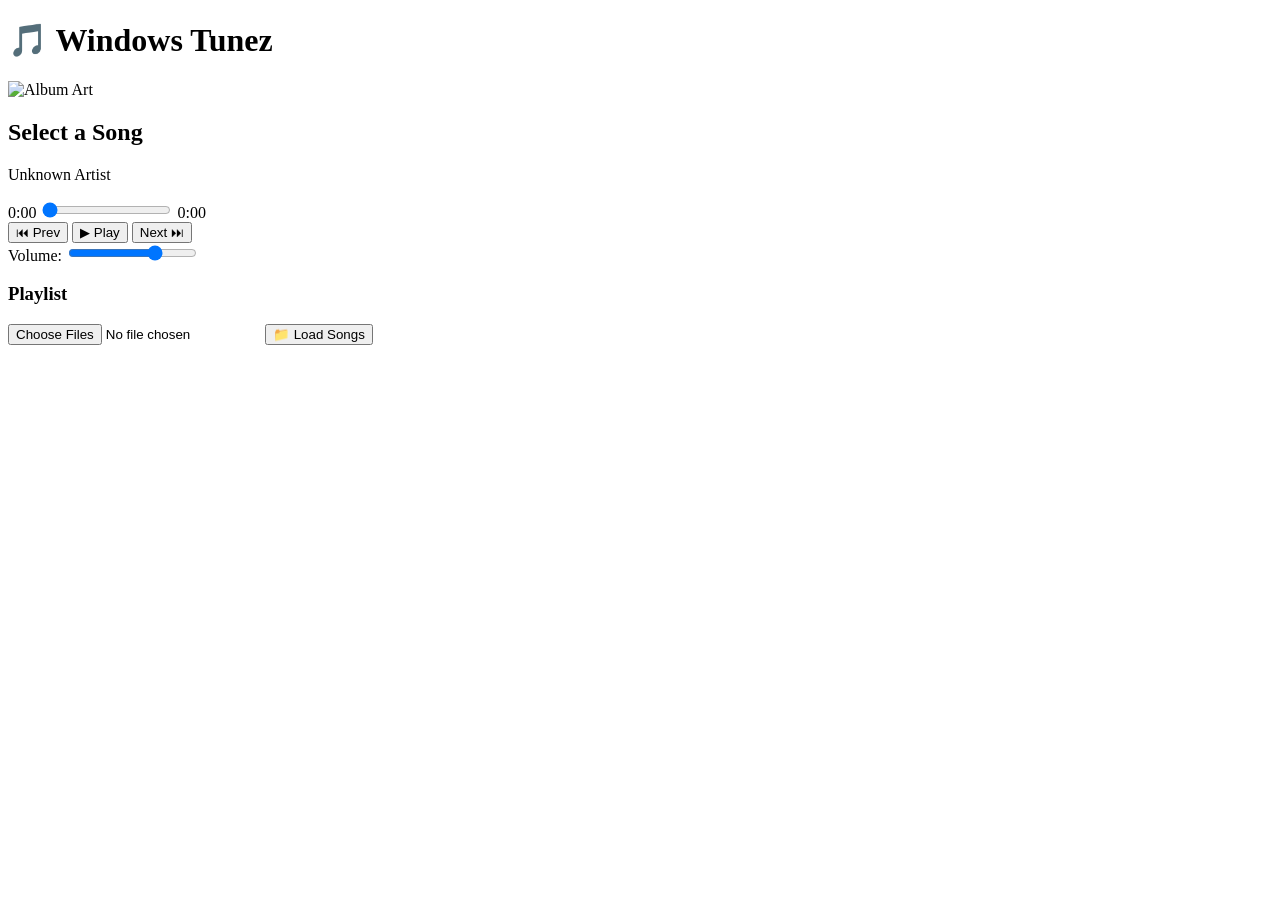
==== windowstunez/index.html @ 056cd2fb "Rename index.html to windowstunez/index.html" ====
<!DOCTYPE html>
<html lang="en">
<head>
    <meta charset="UTF-8">
    <meta name="viewport" content="width=device-width, initial-scale=1.0">
    <title>Windows Tunez</title>
    <link rel="stylesheet" href="style.css">
</head>
<body>
    <div class="container">
        <div class="player">
            <div class="header">
                <h1>🎵 Windows Tunez</h1>
            </div>
            
            <div class="album-art">
                <img id="albumArt" src="https://via.placeholder.com/300?text=No+Song" alt="Album Art">
            </div>
            
            <div class="song-info">
                <h2 id="songTitle">Select a Song</h2>
                <p id="artistName">Unknown Artist</p>
            </div>
            
            <div class="progress-container">
                <span id="currentTime">0:00</span>
                <input type="range" id="progressBar" min="0" max="100" value="0">
                <span id="duration">0:00</span>
            </div>
            
            <div class="controls">
                <button id="prevBtn" class="btn">⏮ Prev</button>
                <button id="playBtn" class="btn play-btn">▶ Play</button>
                <button id="nextBtn" class="btn">Next ⏭</button>
            </div>
            
            <div class="volume-container">
                <label for="volumeControl">Volume:</label>
                <input type="range" id="volumeControl" min="0" max="100" value="70">
            </div>
            
            <div class="playlist-section">
                <h3>Playlist</h3>
                <ul id="playlist" class="playlist">
                    <!-- Playlist items will be added here -->
                </ul>
            </div>
            
            <div class="upload-section">
                <input type="file" id="fileInput" accept="audio/*" multiple>
                <button id="uploadBtn" class="btn">📁 Load Songs</button>
            </div>
        </div>
    </div>
    
    <audio id="audioPlayer"></audio>
    <script src="script.js"></script>
</body>
</html>
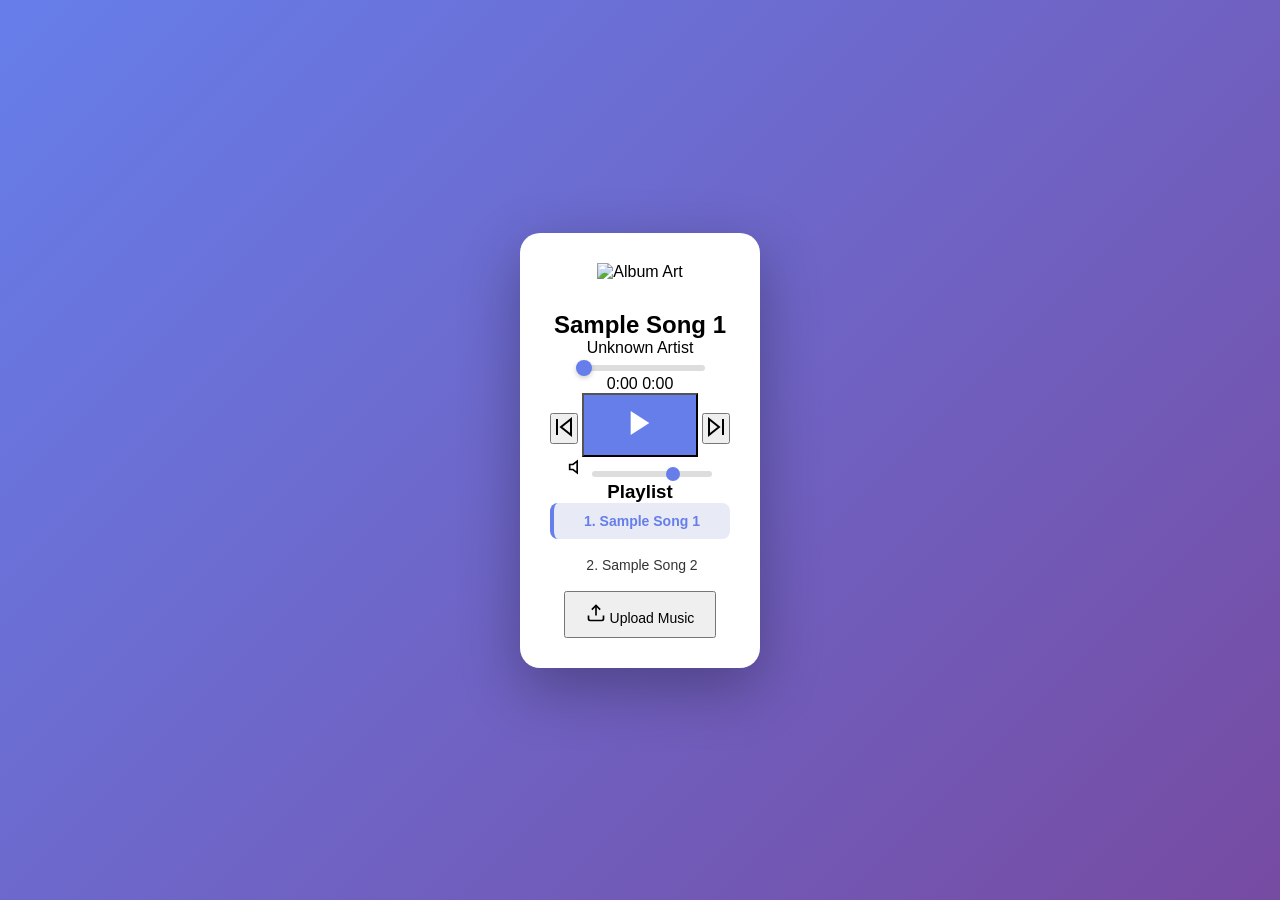
==== commit 51122fdf: "Revamp music player layout and functionality Refactored HTML structure for the music player interfac" ====
--- a/windowstunez/index.html
+++ b/windowstunez/index.html
@@ -7,52 +7,88 @@
     <link rel="stylesheet" href="style.css">
 </head>
 <body>
-    <div class="container">
-        <div class="player">
-            <div class="header">
-                <h1>🎵 Windows Tunez</h1>
-            </div>
-            
-            <div class="album-art">
-                <img id="albumArt" src="https://via.placeholder.com/300?text=No+Song" alt="Album Art">
-            </div>
-            
-            <div class="song-info">
-                <h2 id="songTitle">Select a Song</h2>
-                <p id="artistName">Unknown Artist</p>
-            </div>
-            
-            <div class="progress-container">
-                <span id="currentTime">0:00</span>
-                <input type="range" id="progressBar" min="0" max="100" value="0">
-                <span id="duration">0:00</span>
-            </div>
-            
-            <div class="controls">
-                <button id="prevBtn" class="btn">⏮ Prev</button>
-                <button id="playBtn" class="btn play-btn">▶ Play</button>
-                <button id="nextBtn" class="btn">Next ⏭</button>
-            </div>
-            
-            <div class="volume-container">
-                <label for="volumeControl">Volume:</label>
-                <input type="range" id="volumeControl" min="0" max="100" value="70">
-            </div>
-            
-            <div class="playlist-section">
-                <h3>Playlist</h3>
-                <ul id="playlist" class="playlist">
-                    <!-- Playlist items will be added here -->
-                </ul>
-            </div>
-            
-            <div class="upload-section">
-                <input type="file" id="fileInput" accept="audio/*" multiple>
-                <button id="uploadBtn" class="btn">📁 Load Songs</button>
+    <div class="main-container">
+        <div class="player-wrapper">
+            <div class="player">
+                <!-- Background blur effect -->
+                <div class="bg-blur"></div>
+                
+                <!-- Album Art Section -->
+                <div class="album-section">
+                    <div class="album-container">
+                        <img id="albumArt" src="https://images.unsplash.com/photo-1470225620780-dba8ba36b745?w=400&h=400&fit=crop" alt="Album Art" class="album-art">
+                        <div class="album-overlay"></div>
+                    </div>
+                </div>
+
+                <!-- Song Info -->
+                <div class="song-details">
+                    <h2 id="songTitle">Windows Tunez</h2>
+                    <p id="artistName">Your Music Player</p>
+                </div>
+
+                <!-- Progress Bar -->
+                <div class="progress-section">
+                    <input type="range" id="progressBar" min="0" max="100" value="0" class="progress-bar">
+                    <div class="time-display">
+                        <span id="currentTime">0:00</span>
+                        <span id="duration">0:00</span>
+                    </div>
+                </div>
+
+                <!-- Main Controls -->
+                <div class="controls-main">
+                    <button id="prevBtn" class="control-btn">
+                        <svg width="24" height="24" viewBox="0 0 24 24" fill="none" stroke="currentColor" stroke-width="2">
+                            <polygon points="19 20 9 12 19 4 19 20"></polygon>
+                            <line x1="5" y1="4" x2="5" y2="20"></line>
+                        </svg>
+                    </button>
+                    <button id="playBtn" class="control-btn play-btn">
+                        <svg width="32" height="32" viewBox="0 0 24 24" fill="currentColor">
+                            <polygon points="5 3 19 12 5 21 5 3"></polygon>
+                        </svg>
+                    </button>
+                    <button id="nextBtn" class="control-btn">
+                        <svg width="24" height="24" viewBox="0 0 24 24" fill="none" stroke="currentColor" stroke-width="2">
+                            <polygon points="5 4 15 12 5 20 5 4"></polygon>
+                            <line x1="19" y1="4" x2="19" y2="20"></line>
+                        </svg>
+                    </button>
+                </div>
+
+                <!-- Volume Control -->
+                <div class="volume-section">
+                    <svg width="20" height="20" viewBox="0 0 24 24" fill="none" stroke="currentColor" stroke-width="2">
+                        <polygon points="11 5 6 9 2 9 2 15 6 15 11 19 11 5"></polygon>
+                    </svg>
+                    <input type="range" id="volumeControl" min="0" max="100" value="70" class="volume-slider">
+                </div>
+
+                <!-- Playlist Section -->
+                <div class="playlist-container">
+                    <h3>Playlist</h3>
+                    <ul id="playlist" class="playlist">
+                        <!-- Playlist items added here -->
+                    </ul>
+                </div>
+
+                <!-- Upload Section -->
+                <div class="upload-area">
+                    <input type="file" id="fileInput" accept="audio/*" multiple style="display: none;">
+                    <button id="uploadBtn" class="upload-btn">
+                        <svg width="20" height="20" viewBox="0 0 24 24" fill="none" stroke="currentColor" stroke-width="2">
+                            <path d="M21 15v4a2 2 0 0 1-2 2H5a2 2 0 0 1-2-2v-4"></path>
+                            <polyline points="17 8 12 3 7 8"></polyline>
+                            <line x1="12" y1="3" x2="12" y2="15"></line>
+                        </svg>
+                        Upload Music
+                    </button>
+                </div>
             </div>
         </div>
     </div>
-    
+
     <audio id="audioPlayer"></audio>
     <script src="script.js"></script>
 </body>
--- a/windowstunez/style.css
+++ b/windowstunez/style.css
@@ -0,0 +1,305 @@
+* {
+    margin: 0;
+    padding: 0;
+    box-sizing: border-box;
+}
+
+body {
+    font-family: 'Segoe UI', Tahoma, Geneva, Verdana, sans-serif;
+    background: linear-gradient(135deg, #667eea 0%, #764ba2 100%);
+    display: flex;
+    justify-content: center;
+    align-items: center;
+    min-height: 100vh;
+    padding: 20px;
+}
+
+.container {
+    width: 100%;
+    max-width: 500px;
+}
+
+.player {
+    background: white;
+    border-radius: 20px;
+    box-shadow: 0 20px 60px rgba(0, 0, 0, 0.3);
+    padding: 30px;
+    text-align: center;
+}
+
+.header {
+    margin-bottom: 30px;
+}
+
+.header h1 {
+    color: #667eea;
+    font-size: 28px;
+}
+
+.album-art {
+    margin-bottom: 30px;
+}
+
+.album-art img {
+    width: 250px;
+    height: 250px;
+    border-radius: 15px;
+    object-fit: cover;
+    box-shadow: 0 10px 30px rgba(0, 0, 0, 0.2);
+    transition: transform 0.3s ease;
+}
+
+.album-art img:hover {
+    transform: scale(1.02);
+}
+
+.song-info {
+    margin-bottom: 20px;
+}
+
+.song-info h2 {
+    color: #333;
+    font-size: 22px;
+    margin-bottom: 5px;
+}
+
+.song-info p {
+    color: #999;
+    font-size: 14px;
+}
+
+.progress-container {
+    display: flex;
+    align-items: center;
+    gap: 10px;
+    margin-bottom: 20px;
+}
+
+.progress-container span {
+    font-size: 12px;
+    color: #666;
+    min-width: 35px;
+}
+
+#progressBar {
+    flex: 1;
+    height: 6px;
+    border-radius: 5px;
+    outline: none;
+    -webkit-appearance: none;
+    appearance: none;
+    background: #ddd;
+    cursor: pointer;
+}
+
+#progressBar::-webkit-slider-thumb {
+    -webkit-appearance: none;
+    appearance: none;
+    width: 16px;
+    height: 16px;
+    border-radius: 50%;
+    background: #667eea;
+    cursor: pointer;
+    box-shadow: 0 2px 5px rgba(0, 0, 0, 0.2);
+}
+
+#progressBar::-moz-range-thumb {
+    width: 16px;
+    height: 16px;
+    border-radius: 50%;
+    background: #667eea;
+    cursor: pointer;
+    border: none;
+    box-shadow: 0 2px 5px rgba(0, 0, 0, 0.2);
+}
+
+.controls {
+    display: flex;
+    gap: 15px;
+    justify-content: center;
+    margin-bottom: 25px;
+}
+
+.btn {
+    padding: 12px 25px;
+    border: none;
+    border-radius: 25px;
+    background: #f0f0f0;
+    color: #333;
+    font-size: 14px;
+    font-weight: 600;
+    cursor: pointer;
+    transition: all 0.3s ease;
+    box-shadow: 0 4px 15px rgba(0, 0, 0, 0.1);
+}
+
+.btn:hover {
+    background: #e0e0e0;
+    transform: translateY(-2px);
+    box-shadow: 0 6px 20px rgba(0, 0, 0, 0.15);
+}
+
+.btn:active {
+    transform: translateY(0);
+}
+
+.play-btn {
+    background: #667eea;
+    color: white;
+    padding: 12px 40px;
+    font-size: 16px;
+}
+
+.play-btn:hover {
+    background: #5568d3;
+}
+
+.play-btn.playing {
+    background: #764ba2;
+}
+
+.volume-container {
+    display: flex;
+    align-items: center;
+    gap: 10px;
+    margin-bottom: 25px;
+    justify-content: center;
+}
+
+.volume-container label {
+    color: #666;
+    font-size: 14px;
+    font-weight: 600;
+}
+
+#volumeControl {
+    width: 120px;
+    height: 6px;
+    border-radius: 5px;
+    outline: none;
+    -webkit-appearance: none;
+    appearance: none;
+    background: #ddd;
+    cursor: pointer;
+}
+
+#volumeControl::-webkit-slider-thumb {
+    -webkit-appearance: none;
+    appearance: none;
+    width: 14px;
+    height: 14px;
+    border-radius: 50%;
+    background: #667eea;
+    cursor: pointer;
+}
+
+#volumeControl::-moz-range-thumb {
+    width: 14px;
+    height: 14px;
+    border-radius: 50%;
+    background: #667eea;
+    cursor: pointer;
+    border: none;
+}
+
+.playlist-section {
+    text-align: left;
+    margin-bottom: 25px;
+    max-height: 250px;
+    overflow-y: auto;
+    background: #f9f9f9;
+    padding: 15px;
+    border-radius: 10px;
+}
+
+.playlist-section h3 {
+    color: #333;
+    margin-bottom: 10px;
+    font-size: 16px;
+}
+
+.playlist {
+    list-style: none;
+}
+
+.playlist-item {
+    padding: 10px 15px;
+    background: white;
+    margin-bottom: 8px;
+    border-radius: 8px;
+    cursor: pointer;
+    transition: all 0.3s ease;
+    border-left: 4px solid transparent;
+    font-size: 14px;
+    color: #333;
+}
+
+.playlist-item:hover {
+    background: #f0f0f0;
+    border-left-color: #667eea;
+}
+
+.playlist-item.active {
+    background: #e8eaf6;
+    border-left-color: #667eea;
+    font-weight: 600;
+    color: #667eea;
+}
+
+.upload-section {
+    display: flex;
+    gap: 10px;
+}
+
+#fileInput {
+    flex: 1;
+    padding: 10px;
+    border: 2px dashed #667eea;
+    border-radius: 8px;
+    font-size: 12px;
+    color: #666;
+}
+
+#uploadBtn {
+    padding: 10px 20px;
+    font-size: 14px;
+}
+
+/* Scrollbar styling */
+.playlist-section::-webkit-scrollbar {
+    width: 8px;
+}
+
+.playlist-section::-webkit-scrollbar-track {
+    background: #f1f1f1;
+    border-radius: 10px;
+}
+
+.playlist-section::-webkit-scrollbar-thumb {
+    background: #667eea;
+    border-radius: 10px;
+}
+
+.playlist-section::-webkit-scrollbar-thumb:hover {
+    background: #5568d3;
+}
+
+@media (max-width: 480px) {
+    .player {
+        padding: 20px;
+    }
+    
+    .album-art img {
+        width: 200px;
+        height: 200px;
+    }
+    
+    .controls {
+        flex-wrap: wrap;
+    }
+    
+    .btn {
+        flex: 1;
+        min-width: 100px;
+    }
+}
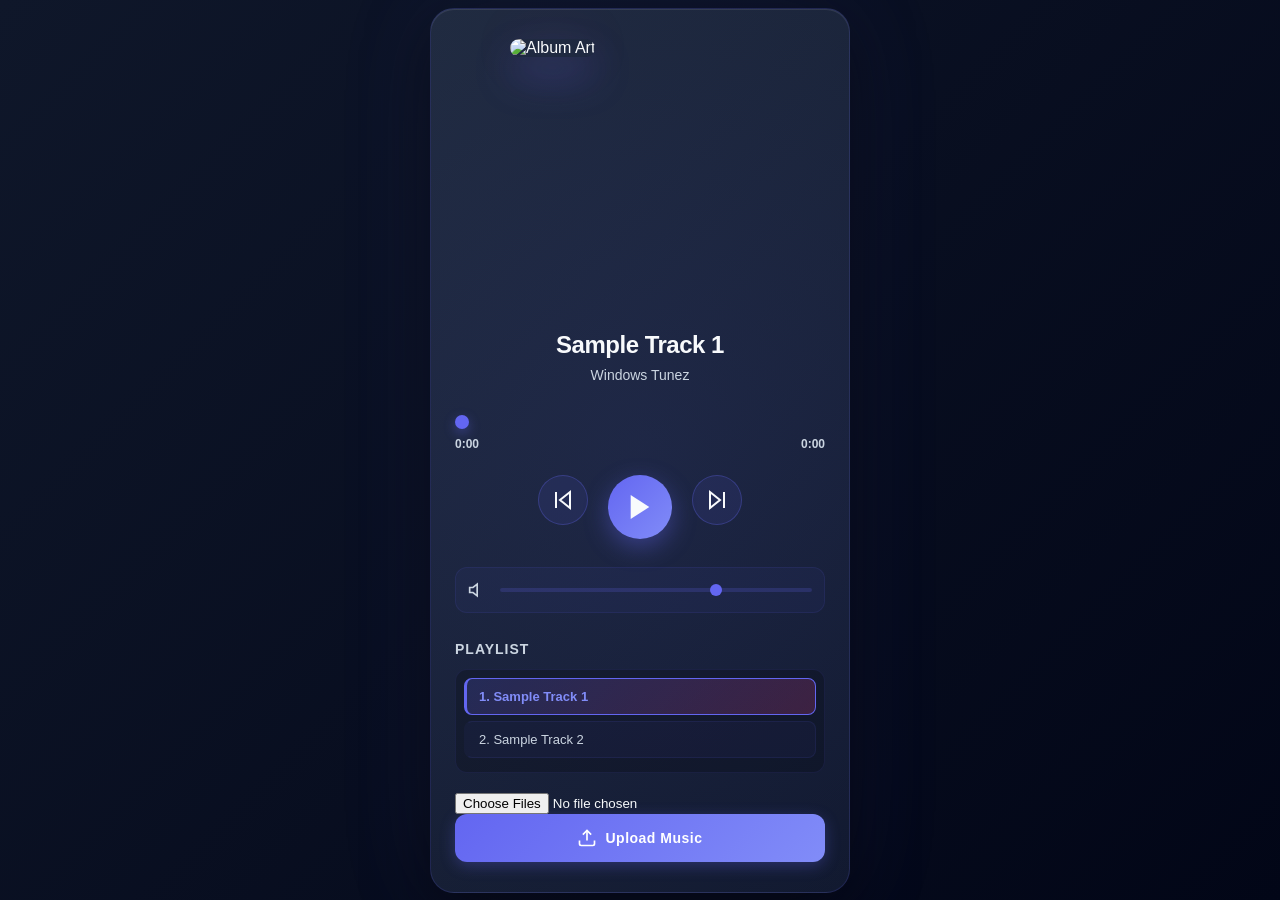
==== commit 162d4843: "Make file input visible for audio uploads" ====
--- a/windowstunez/index.html
+++ b/windowstunez/index.html
@@ -75,7 +75,7 @@
 
                 <!-- Upload Section -->
                 <div class="upload-area">
-                    <input type="file" id="fileInput" accept="audio/*" multiple style="display: none;">
+                    <input type="file" id="fileInput" accept="audio/*" multiple>
                     <button id="uploadBtn" class="upload-btn">
                         <svg width="20" height="20" viewBox="0 0 24 24" fill="none" stroke="currentColor" stroke-width="2">
                             <path d="M21 15v4a2 2 0 0 1-2 2H5a2 2 0 0 1-2-2v-4"></path>
--- a/windowstunez/style.css
+++ b/windowstunez/style.css
@@ -4,302 +4,427 @@
     box-sizing: border-box;
 }
 
+:root {
+    --primary: #6366f1;
+    --primary-dark: #4f46e5;
+    --primary-light: #818cf8;
+    --secondary: #ec4899;
+    --bg-dark: #0f172a;
+    --bg-darker: #020617;
+    --text-primary: #f8fafc;
+    --text-secondary: #cbd5e1;
+    --border: #1e293b;
+}
+
+html, body {
+    height: 100%;
+    width: 100%;
+}
+
 body {
-    font-family: 'Segoe UI', Tahoma, Geneva, Verdana, sans-serif;
-    background: linear-gradient(135deg, #667eea 0%, #764ba2 100%);
+    font-family: -apple-system, BlinkMacSystemFont, 'Segoe UI', Roboto, Oxygen, Ubuntu, Cantarell, sans-serif;
+    background: linear-gradient(135deg, var(--bg-dark) 0%, var(--bg-darker) 100%);
     display: flex;
     justify-content: center;
     align-items: center;
     min-height: 100vh;
     padding: 20px;
-}
-
-.container {
-    width: 100%;
-    max-width: 500px;
+    color: var(--text-primary);
+    overflow: hidden;
+}
+
+.main-container {
+    width: 100%;
+    max-width: 420px;
+    display: flex;
+    justify-content: center;
+    align-items: center;
+}
+
+.player-wrapper {
+    width: 100%;
+    perspective: 1000px;
 }
 
 .player {
-    background: white;
+    background: linear-gradient(135deg, #1e293b 0%, #0f172a 100%);
+    border-radius: 24px;
+    padding: 30px 24px;
+    box-shadow: 
+        0 20px 60px rgba(0, 0, 0, 0.5),
+        0 0 100px rgba(99, 102, 241, 0.1),
+        inset 0 1px 0 rgba(255, 255, 255, 0.1);
+    border: 1px solid rgba(99, 102, 241, 0.2);
+    position: relative;
+    overflow: hidden;
+}
+
+.bg-blur {
+    position: absolute;
+    top: -50%;
+    right: -50%;
+    width: 200%;
+    height: 200%;
+    background: radial-gradient(circle, rgba(99, 102, 241, 0.1) 0%, transparent 70%);
+    pointer-events: none;
+}
+
+/* Album Section */
+.album-section {
+    margin-bottom: 32px;
+    position: relative;
+    z-index: 1;
+}
+
+.album-container {
+    position: relative;
+    width: 260px;
+    height: 260px;
+    margin: 0 auto;
+}
+
+.album-art {
+    width: 100%;
+    height: 100%;
     border-radius: 20px;
-    box-shadow: 0 20px 60px rgba(0, 0, 0, 0.3);
-    padding: 30px;
+    object-fit: cover;
+    box-shadow: 
+        0 20px 40px rgba(99, 102, 241, 0.3),
+        0 0 60px rgba(236, 72, 153, 0.1);
+    animation: float 6s ease-in-out infinite;
+}
+
+@keyframes float {
+    0%, 100% {
+        transform: translateY(0px);
+    }
+    50% {
+        transform: translateY(-10px);
+    }
+}
+
+.album-overlay {
+    position: absolute;
+    top: 0;
+    left: 0;
+    right: 0;
+    bottom: 0;
+    background: linear-gradient(135deg, rgba(99, 102, 241, 0.2) 0%, rgba(236, 72, 153, 0.2) 100%);
+    border-radius: 20px;
+    opacity: 0;
+    transition: opacity 0.3s ease;
+}
+
+.album-container:hover .album-overlay {
+    opacity: 1;
+}
+
+/* Song Details */
+.song-details {
     text-align: center;
-}
-
-.header {
-    margin-bottom: 30px;
-}
-
-.header h1 {
-    color: #667eea;
-    font-size: 28px;
-}
-
-.album-art {
-    margin-bottom: 30px;
-}
-
-.album-art img {
-    width: 250px;
-    height: 250px;
-    border-radius: 15px;
-    object-fit: cover;
-    box-shadow: 0 10px 30px rgba(0, 0, 0, 0.2);
-    transition: transform 0.3s ease;
-}
-
-.album-art img:hover {
-    transform: scale(1.02);
-}
-
-.song-info {
-    margin-bottom: 20px;
-}
-
-.song-info h2 {
-    color: #333;
-    font-size: 22px;
-    margin-bottom: 5px;
-}
-
-.song-info p {
-    color: #999;
+    margin-bottom: 28px;
+    position: relative;
+    z-index: 1;
+}
+
+.song-details h2 {
+    font-size: 24px;
+    font-weight: 700;
+    margin-bottom: 8px;
+    color: var(--text-primary);
+    letter-spacing: -0.5px;
+}
+
+.song-details p {
     font-size: 14px;
-}
-
-.progress-container {
-    display: flex;
-    align-items: center;
-    gap: 10px;
-    margin-bottom: 20px;
-}
-
-.progress-container span {
-    font-size: 12px;
-    color: #666;
-    min-width: 35px;
-}
-
-#progressBar {
-    flex: 1;
-    height: 6px;
-    border-radius: 5px;
+    color: var(--text-secondary);
+    font-weight: 500;
+}
+
+/* Progress Section */
+.progress-section {
+    margin-bottom: 24px;
+    position: relative;
+    z-index: 1;
+}
+
+.progress-bar {
+    width: 100%;
+    height: 5px;
+    border-radius: 10px;
     outline: none;
     -webkit-appearance: none;
     appearance: none;
-    background: #ddd;
-    cursor: pointer;
-}
-
-#progressBar::-webkit-slider-thumb {
-    -webkit-appearance: none;
-    appearance: none;
-    width: 16px;
-    height: 16px;
-    border-radius: 50%;
-    background: #667eea;
-    cursor: pointer;
-    box-shadow: 0 2px 5px rgba(0, 0, 0, 0.2);
-}
-
-#progressBar::-moz-range-thumb {
-    width: 16px;
-    height: 16px;
-    border-radius: 50%;
-    background: #667eea;
-    cursor: pointer;
-    border: none;
-    box-shadow: 0 2px 5px rgba(0, 0, 0, 0.2);
-}
-
-.controls {
-    display: flex;
-    gap: 15px;
-    justify-content: center;
-    margin-bottom: 25px;
-}
-
-.btn {
-    padding: 12px 25px;
-    border: none;
-    border-radius: 25px;
-    background: #f0f0f0;
-    color: #333;
-    font-size: 14px;
-    font-weight: 600;
-    cursor: pointer;
-    transition: all 0.3s ease;
-    box-shadow: 0 4px 15px rgba(0, 0, 0, 0.1);
-}
-
-.btn:hover {
-    background: #e0e0e0;
-    transform: translateY(-2px);
-    box-shadow: 0 6px 20px rgba(0, 0, 0, 0.15);
-}
-
-.btn:active {
-    transform: translateY(0);
-}
-
-.play-btn {
-    background: #667eea;
-    color: white;
-    padding: 12px 40px;
-    font-size: 16px;
-}
-
-.play-btn:hover {
-    background: #5568d3;
-}
-
-.play-btn.playing {
-    background: #764ba2;
-}
-
-.volume-container {
-    display: flex;
-    align-items: center;
-    gap: 10px;
-    margin-bottom: 25px;
-    justify-content: center;
-}
-
-.volume-container label {
-    color: #666;
-    font-size: 14px;
-    font-weight: 600;
-}
-
-#volumeControl {
-    width: 120px;
-    height: 6px;
-    border-radius: 5px;
-    outline: none;
-    -webkit-appearance: none;
-    appearance: none;
-    background: #ddd;
-    cursor: pointer;
-}
-
-#volumeControl::-webkit-slider-thumb {
+    background: linear-gradient(to right, var(--primary), var(--primary));
+    background-size: 0% 100%;
+    background-repeat: no-repeat;
+    cursor: pointer;
+    margin-bottom: 12px;
+}
+
+.progress-bar::-webkit-slider-thumb {
     -webkit-appearance: none;
     appearance: none;
     width: 14px;
     height: 14px;
     border-radius: 50%;
-    background: #667eea;
-    cursor: pointer;
-}
-
-#volumeControl::-moz-range-thumb {
+    background: var(--primary);
+    cursor: pointer;
+    box-shadow: 0 4px 12px rgba(99, 102, 241, 0.4);
+    transition: all 0.2s ease;
+}
+
+.progress-bar::-webkit-slider-thumb:hover {
+    transform: scale(1.3);
+}
+
+.progress-bar::-moz-range-thumb {
     width: 14px;
     height: 14px;
     border-radius: 50%;
-    background: #667eea;
+    background: var(--primary);
     cursor: pointer;
     border: none;
-}
-
-.playlist-section {
-    text-align: left;
-    margin-bottom: 25px;
-    max-height: 250px;
-    overflow-y: auto;
-    background: #f9f9f9;
-    padding: 15px;
+    box-shadow: 0 4px 12px rgba(99, 102, 241, 0.4);
+    transition: all 0.2s ease;
+}
+
+.progress-bar::-moz-range-thumb:hover {
+    transform: scale(1.3);
+}
+
+.time-display {
+    display: flex;
+    justify-content: space-between;
+    font-size: 12px;
+    color: var(--text-secondary);
+    font-weight: 600;
+}
+
+/* Controls */
+.controls-main {
+    display: flex;
+    justify-content: center;
+    gap: 20px;
+    margin-bottom: 28px;
+    position: relative;
+    z-index: 1;
+}
+
+.control-btn {
+    background: rgba(99, 102, 241, 0.1);
+    border: 1px solid rgba(99, 102, 241, 0.3);
+    color: var(--text-primary);
+    width: 50px;
+    height: 50px;
+    border-radius: 50%;
+    cursor: pointer;
+    display: flex;
+    align-items: center;
+    justify-content: center;
+    transition: all 0.3s ease;
+    position: relative;
+}
+
+.control-btn:hover {
+    background: rgba(99, 102, 241, 0.2);
+    border-color: rgba(99, 102, 241, 0.5);
+    transform: translateY(-2px);
+}
+
+.control-btn:active {
+    transform: translateY(0);
+}
+
+.play-btn {
+    width: 64px;
+    height: 64px;
+    background: linear-gradient(135deg, var(--primary) 0%, var(--primary-light) 100%);
+    border: none;
+    box-shadow: 0 8px 24px rgba(99, 102, 241, 0.4);
+}
+
+.play-btn:hover {
+    background: linear-gradient(135deg, var(--primary-dark) 0%, var(--primary) 100%);
+    box-shadow: 0 12px 32px rgba(99, 102, 241, 0.6);
+}
+
+.play-btn.playing {
+    background: linear-gradient(135deg, var(--secondary) 0%, #f472b6 100%);
+    box-shadow: 0 8px 24px rgba(236, 72, 153, 0.4);
+}
+
+/* Volume Section */
+.volume-section {
+    display: flex;
+    align-items: center;
+    gap: 12px;
+    margin-bottom: 28px;
+    position: relative;
+    z-index: 1;
+    padding: 12px;
+    background: rgba(99, 102, 241, 0.05);
+    border-radius: 12px;
+    border: 1px solid rgba(99, 102, 241, 0.1);
+}
+
+.volume-section svg {
+    color: var(--text-secondary);
+    flex-shrink: 0;
+}
+
+.volume-slider {
+    flex: 1;
+    height: 4px;
     border-radius: 10px;
-}
-
-.playlist-section h3 {
-    color: #333;
-    margin-bottom: 10px;
-    font-size: 16px;
+    outline: none;
+    -webkit-appearance: none;
+    appearance: none;
+    background: rgba(99, 102, 241, 0.2);
+    cursor: pointer;
+}
+
+.volume-slider::-webkit-slider-thumb {
+    -webkit-appearance: none;
+    appearance: none;
+    width: 12px;
+    height: 12px;
+    border-radius: 50%;
+    background: var(--primary);
+    cursor: pointer;
+}
+
+.volume-slider::-moz-range-thumb {
+    width: 12px;
+    height: 12px;
+    border-radius: 50%;
+    background: var(--primary);
+    cursor: pointer;
+    border: none;
+}
+
+/* Playlist */
+.playlist-container {
+    margin-bottom: 20px;
+    position: relative;
+    z-index: 1;
+}
+
+.playlist-container h3 {
+    font-size: 14px;
+    font-weight: 700;
+    text-transform: uppercase;
+    letter-spacing: 1px;
+    color: var(--text-secondary);
+    margin-bottom: 12px;
 }
 
 .playlist {
     list-style: none;
+    max-height: 200px;
+    overflow-y: auto;
+    border-radius: 12px;
+    padding: 8px;
+    background: rgba(0, 0, 0, 0.2);
+    border: 1px solid rgba(99, 102, 241, 0.1);
+}
+
+.playlist::-webkit-scrollbar {
+    width: 6px;
+}
+
+.playlist::-webkit-scrollbar-track {
+    background: transparent;
+}
+
+.playlist::-webkit-scrollbar-thumb {
+    background: rgba(99, 102, 241, 0.3);
+    border-radius: 3px;
+}
+
+.playlist::-webkit-scrollbar-thumb:hover {
+    background: rgba(99, 102, 241, 0.5);
 }
 
 .playlist-item {
-    padding: 10px 15px;
-    background: white;
-    margin-bottom: 8px;
+    padding: 10px 12px;
+    margin-bottom: 6px;
+    background: rgba(99, 102, 241, 0.05);
+    border: 1px solid rgba(99, 102, 241, 0.1);
     border-radius: 8px;
     cursor: pointer;
+    font-size: 13px;
+    color: var(--text-secondary);
+    transition: all 0.2s ease;
+    border-left: 3px solid transparent;
+}
+
+.playlist-item:hover {
+    background: rgba(99, 102, 241, 0.1);
+    border-left-color: var(--primary);
+    color: var(--text-primary);
+}
+
+.playlist-item.active {
+    background: linear-gradient(135deg, rgba(99, 102, 241, 0.2) 0%, rgba(236, 72, 153, 0.2) 100%);
+    border-left-color: var(--primary);
+    border-color: var(--primary);
+    color: var(--primary-light);
+    font-weight: 600;
+}
+
+/* Upload Section */
+.upload-area {
+    position: relative;
+    z-index: 1;
+}
+
+.upload-btn {
+    width: 100%;
+    padding: 14px;
+    background: linear-gradient(135deg, var(--primary) 0%, var(--primary-light) 100%);
+    border: none;
+    border-radius: 12px;
+    color: white;
+    font-size: 14px;
+    font-weight: 700;
+    cursor: pointer;
+    display: flex;
+    align-items: center;
+    justify-content: center;
+    gap: 8px;
     transition: all 0.3s ease;
-    border-left: 4px solid transparent;
-    font-size: 14px;
-    color: #333;
-}
-
-.playlist-item:hover {
-    background: #f0f0f0;
-    border-left-color: #667eea;
-}
-
-.playlist-item.active {
-    background: #e8eaf6;
-    border-left-color: #667eea;
-    font-weight: 600;
-    color: #667eea;
-}
-
-.upload-section {
-    display: flex;
-    gap: 10px;
-}
-
-#fileInput {
-    flex: 1;
-    padding: 10px;
-    border: 2px dashed #667eea;
-    border-radius: 8px;
-    font-size: 12px;
-    color: #666;
-}
-
-#uploadBtn {
-    padding: 10px 20px;
-    font-size: 14px;
-}
-
-/* Scrollbar styling */
-.playlist-section::-webkit-scrollbar {
-    width: 8px;
-}
-
-.playlist-section::-webkit-scrollbar-track {
-    background: #f1f1f1;
-    border-radius: 10px;
-}
-
-.playlist-section::-webkit-scrollbar-thumb {
-    background: #667eea;
-    border-radius: 10px;
-}
-
-.playlist-section::-webkit-scrollbar-thumb:hover {
-    background: #5568d3;
-}
-
+    box-shadow: 0 4px 15px rgba(99, 102, 241, 0.3);
+    letter-spacing: 0.5px;
+}
+
+.upload-btn:hover {
+    background: linear-gradient(135deg, var(--primary-dark) 0%, var(--primary) 100%);
+    box-shadow: 0 8px 24px rgba(99, 102, 241, 0.4);
+    transform: translateY(-2px);
+}
+
+.upload-btn:active {
+    transform: translateY(0);
+}
+
+/* Responsive */
 @media (max-width: 480px) {
     .player {
-        padding: 20px;
-    }
-    
-    .album-art img {
-        width: 200px;
-        height: 200px;
-    }
-    
-    .controls {
-        flex-wrap: wrap;
-    }
-    
-    .btn {
-        flex: 1;
-        min-width: 100px;
-    }
-}
+        padding: 20px 16px;
+    }
+
+    .album-container {
+        width: 220px;
+        height: 220px;
+    }
+
+    .song-details h2 {
+        font-size: 20px;
+    }
+
+    .play-btn {
+        width: 56px;
+        height: 56px;
+    }
+}
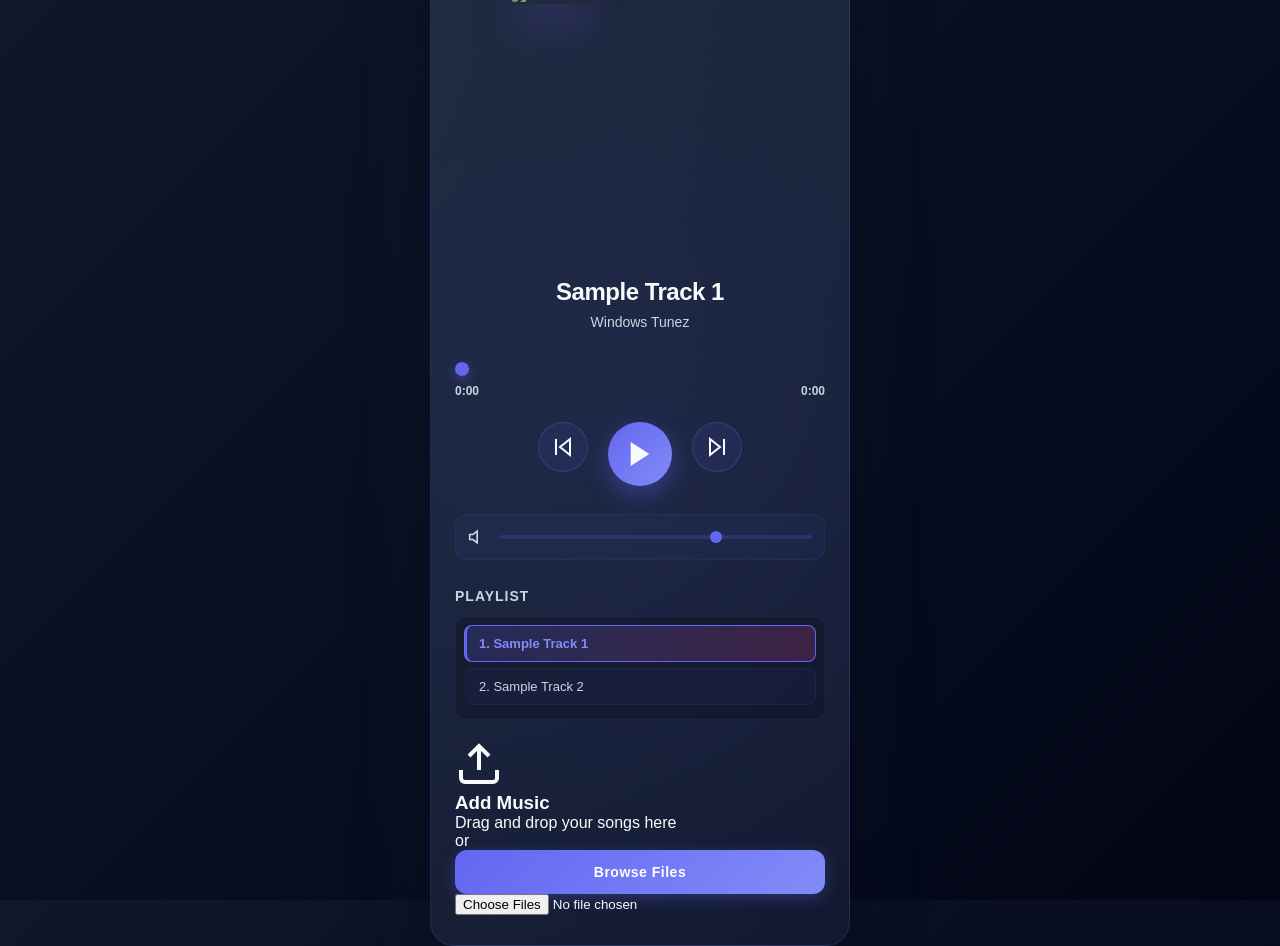
==== commit d8912010: "Enhance upload section with drag and drop feature Refactor upload section to include drag and drop f" ====
--- a/windowstunez/index.html
+++ b/windowstunez/index.html
@@ -10,10 +10,8 @@
     <div class="main-container">
         <div class="player-wrapper">
             <div class="player">
-                <!-- Background blur effect -->
                 <div class="bg-blur"></div>
                 
-                <!-- Album Art Section -->
                 <div class="album-section">
                     <div class="album-container">
                         <img id="albumArt" src="https://images.unsplash.com/photo-1470225620780-dba8ba36b745?w=400&h=400&fit=crop" alt="Album Art" class="album-art">
@@ -21,13 +19,11 @@
                     </div>
                 </div>
 
-                <!-- Song Info -->
                 <div class="song-details">
                     <h2 id="songTitle">Windows Tunez</h2>
                     <p id="artistName">Your Music Player</p>
                 </div>
 
-                <!-- Progress Bar -->
                 <div class="progress-section">
                     <input type="range" id="progressBar" min="0" max="100" value="0" class="progress-bar">
                     <div class="time-display">
@@ -36,7 +32,6 @@
                     </div>
                 </div>
 
-                <!-- Main Controls -->
                 <div class="controls-main">
                     <button id="prevBtn" class="control-btn">
                         <svg width="24" height="24" viewBox="0 0 24 24" fill="none" stroke="currentColor" stroke-width="2">
@@ -57,7 +52,6 @@
                     </button>
                 </div>
 
-                <!-- Volume Control -->
                 <div class="volume-section">
                     <svg width="20" height="20" viewBox="0 0 24 24" fill="none" stroke="currentColor" stroke-width="2">
                         <polygon points="11 5 6 9 2 9 2 15 6 15 11 19 11 5"></polygon>
@@ -65,25 +59,36 @@
                     <input type="range" id="volumeControl" min="0" max="100" value="70" class="volume-slider">
                 </div>
 
-                <!-- Playlist Section -->
                 <div class="playlist-container">
                     <h3>Playlist</h3>
-                    <ul id="playlist" class="playlist">
-                        <!-- Playlist items added here -->
-                    </ul>
+                    <ul id="playlist" class="playlist"></ul>
                 </div>
 
-                <!-- Upload Section -->
-                <div class="upload-area">
-                    <input type="file" id="fileInput" accept="audio/*" multiple>
-                    <button id="uploadBtn" class="upload-btn">
-                        <svg width="20" height="20" viewBox="0 0 24 24" fill="none" stroke="currentColor" stroke-width="2">
+                <!-- Drag and Drop Upload Area -->
+                <div id="dropZone" class="upload-area">
+                    <div class="upload-content">
+                        <svg width="48" height="48" viewBox="0 0 24 24" fill="none" stroke="currentColor" stroke-width="2" class="upload-icon">
                             <path d="M21 15v4a2 2 0 0 1-2 2H5a2 2 0 0 1-2-2v-4"></path>
                             <polyline points="17 8 12 3 7 8"></polyline>
                             <line x1="12" y1="3" x2="12" y2="15"></line>
                         </svg>
-                        Upload Music
-                    </button>
+                        <h3>Add Music</h3>
+                        <p>Drag and drop your songs here</p>
+                        <p class="upload-or">or</p>
+                        <button id="uploadBtn" class="upload-btn">Browse Files</button>
+                    </div>
+                    <input type="file" id="fileInput" accept="audio/*" multiple>
+                </div>
+
+                <!-- Upload Progress -->
+                <div id="uploadProgress" class="upload-progress" style="display: none;">
+                    <div class="progress-info">
+                        <span id="uploadStatus">Uploading...</span>
+                        <span id="uploadCount">0/0</span>
+                    </div>
+                    <div class="progress-bar-upload">
+                        <div id="progressFill" class="progress-fill"></div>
+                    </div>
                 </div>
             </div>
         </div>
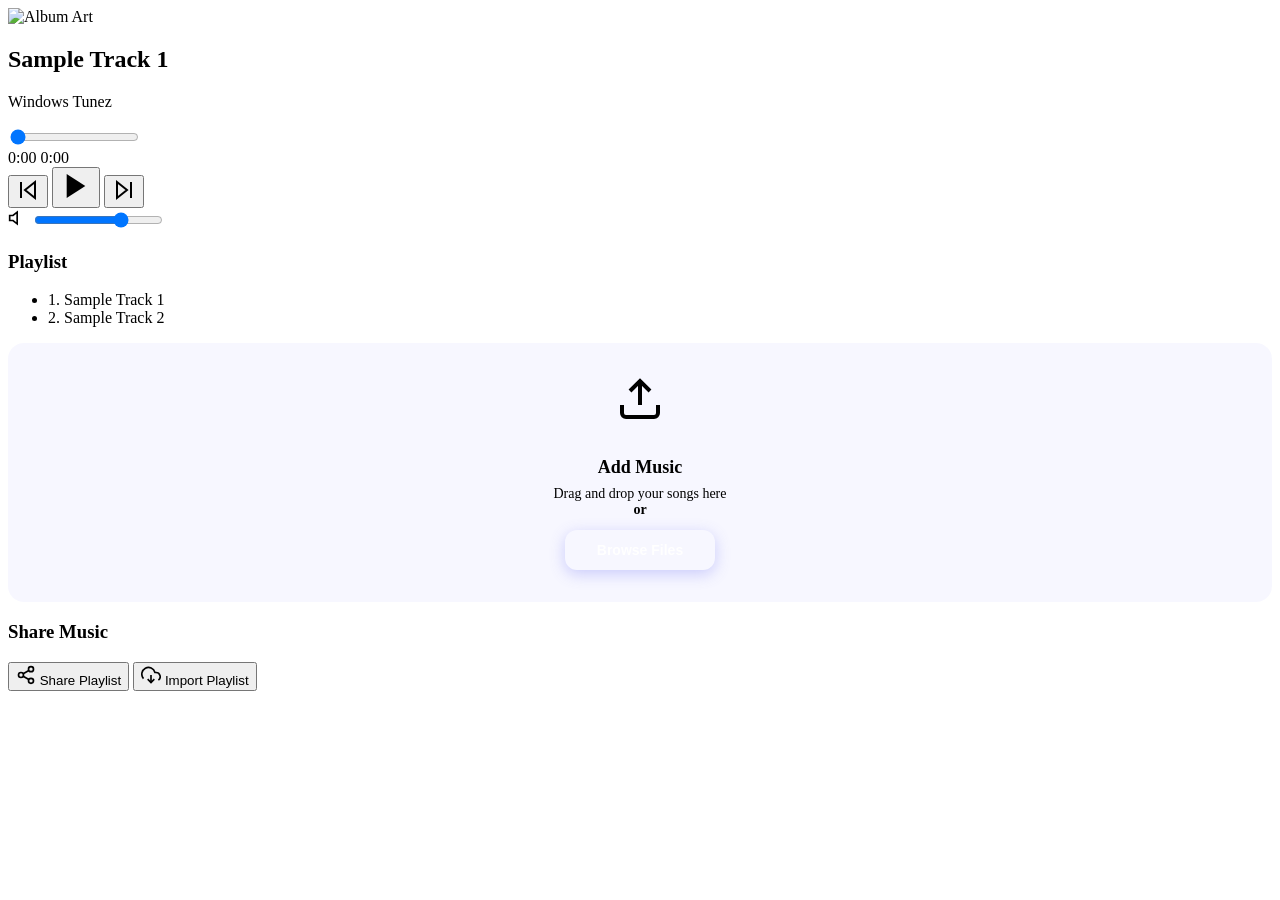
==== commit 33815741: "Add share and import functionality to index.html" ====
--- a/windowstunez/index.html
+++ b/windowstunez/index.html
@@ -90,6 +90,65 @@
                         <div id="progressFill" class="progress-fill"></div>
                     </div>
                 </div>
+
+                <!-- Share/Library Section -->
+                <div class="library-section">
+                    <h3>Share Music</h3>
+                    <div class="share-buttons">
+                        <button id="shareBtn" class="share-btn">
+                            <svg width="20" height="20" viewBox="0 0 24 24" fill="none" stroke="currentColor" stroke-width="2">
+                                <circle cx="18" cy="5" r="3"></circle>
+                                <circle cx="6" cy="12" r="3"></circle>
+                                <circle cx="18" cy="19" r="3"></circle>
+                                <line x1="8.59" y1="13.51" x2="15.42" y2="17.49"></line>
+                                <line x1="15.41" y1="6.51" x2="8.59" y2="10.49"></line>
+                            </svg>
+                            Share Playlist
+                        </button>
+                        <button id="importBtn" class="share-btn">
+                            <svg width="20" height="20" viewBox="0 0 24 24" fill="none" stroke="currentColor" stroke-width="2">
+                                <polyline points="8 17 12 21 16 17"></polyline>
+                                <line x1="12" y1="12" x2="12" y2="21"></line>
+                                <path d="M20.88 18.09A5 5 0 0 0 18 9h-1.26A8 8 0 1 0 3 16.29"></path>
+                            </svg>
+                            Import Playlist
+                        </button>
+                    </div>
+                </div>
+
+                <!-- Share Modal -->
+                <div id="shareModal" class="modal" style="display: none;">
+                    <div class="modal-content">
+                        <div class="modal-header">
+                            <h2>Share Your Playlist</h2>
+                            <button class="modal-close" id="closeShare">&times;</button>
+                        </div>
+                        <div class="modal-body">
+                            <p>Share this code with your friends:</p>
+                            <div class="share-code-container">
+                                <input type="text" id="shareCode" readonly class="share-code">
+                                <button id="copyBtn" class="copy-btn">Copy</button>
+                            </div>
+                            <p class="share-info">Friends can import this code to get all your songs!</p>
+                        </div>
+                    </div>
+                </div>
+
+                <!-- Import Modal -->
+                <div id="importModal" class="modal" style="display: none;">
+                    <div class="modal-content">
+                        <div class="modal-header">
+                            <h2>Import Playlist</h2>
+                            <button class="modal-close" id="closeImport">&times;</button>
+                        </div>
+                        <div class="modal-body">
+                            <p>Paste a share code:</p>
+                            <input type="text" id="importCode" placeholder="Paste the share code here" class="share-code">
+                            <button id="importPlaylistBtn" class="share-btn" style="width: 100%; margin-top: 16px;">Import</button>
+                            <p class="share-info">This will add all songs from that playlist to yours.</p>
+                        </div>
+                    </div>
+                </div>
             </div>
         </div>
     </div>
--- a/windowstunez/style.css
+++ b/windowstunez/style.css
@@ -1,401 +1,79 @@
-* {
-    margin: 0;
-    padding: 0;
-    box-sizing: border-box;
-}
-
-:root {
-    --primary: #6366f1;
-    --primary-dark: #4f46e5;
-    --primary-light: #818cf8;
-    --secondary: #ec4899;
-    --bg-dark: #0f172a;
-    --bg-darker: #020617;
-    --text-primary: #f8fafc;
-    --text-secondary: #cbd5e1;
-    --border: #1e293b;
-}
-
-html, body {
-    height: 100%;
-    width: 100%;
-}
-
-body {
-    font-family: -apple-system, BlinkMacSystemFont, 'Segoe UI', Roboto, Oxygen, Ubuntu, Cantarell, sans-serif;
-    background: linear-gradient(135deg, var(--bg-dark) 0%, var(--bg-darker) 100%);
-    display: flex;
-    justify-content: center;
-    align-items: center;
-    min-height: 100vh;
-    padding: 20px;
-    color: var(--text-primary);
-    overflow: hidden;
-}
-
-.main-container {
-    width: 100%;
-    max-width: 420px;
-    display: flex;
-    justify-content: center;
-    align-items: center;
-}
-
-.player-wrapper {
-    width: 100%;
-    perspective: 1000px;
-}
-
-.player {
-    background: linear-gradient(135deg, #1e293b 0%, #0f172a 100%);
-    border-radius: 24px;
-    padding: 30px 24px;
-    box-shadow: 
-        0 20px 60px rgba(0, 0, 0, 0.5),
-        0 0 100px rgba(99, 102, 241, 0.1),
-        inset 0 1px 0 rgba(255, 255, 255, 0.1);
-    border: 1px solid rgba(99, 102, 241, 0.2);
+/* Upload Area */
+.upload-area {
+    border: 2px dashed var(--primary);
+    border-radius: 16px;
+    padding: 32px 24px;
+    text-align: center;
+    cursor: pointer;
+    transition: all 0.3s ease;
+    background: rgba(99, 102, 241, 0.05);
     position: relative;
     overflow: hidden;
 }
 
-.bg-blur {
-    position: absolute;
-    top: -50%;
-    right: -50%;
-    width: 200%;
-    height: 200%;
-    background: radial-gradient(circle, rgba(99, 102, 241, 0.1) 0%, transparent 70%);
-    pointer-events: none;
+.upload-area:hover {
+    border-color: var(--primary-light);
+    background: rgba(99, 102, 241, 0.1);
+    transform: translateY(-2px);
 }
 
-/* Album Section */
-.album-section {
-    margin-bottom: 32px;
-    position: relative;
-    z-index: 1;
+.upload-area.drag-over {
+    border-color: var(--secondary);
+    background: rgba(236, 72, 153, 0.1);
+    transform: scale(1.02);
 }
 
-.album-container {
+.upload-content {
     position: relative;
-    width: 260px;
-    height: 260px;
-    margin: 0 auto;
+    z-index: 2;
 }
 
-.album-art {
-    width: 100%;
-    height: 100%;
-    border-radius: 20px;
-    object-fit: cover;
-    box-shadow: 
-        0 20px 40px rgba(99, 102, 241, 0.3),
-        0 0 60px rgba(236, 72, 153, 0.1);
-    animation: float 6s ease-in-out infinite;
+.upload-icon {
+    color: var(--primary);
+    margin-bottom: 12px;
+    animation: bounce 2s ease-in-out infinite;
 }
 
-@keyframes float {
+@keyframes bounce {
     0%, 100% {
-        transform: translateY(0px);
+        transform: translateY(0);
     }
     50% {
-        transform: translateY(-10px);
+        transform: translateY(-8px);
     }
 }
 
-.album-overlay {
-    position: absolute;
-    top: 0;
-    left: 0;
-    right: 0;
-    bottom: 0;
-    background: linear-gradient(135deg, rgba(99, 102, 241, 0.2) 0%, rgba(236, 72, 153, 0.2) 100%);
-    border-radius: 20px;
-    opacity: 0;
-    transition: opacity 0.3s ease;
+.upload-area h3 {
+    font-size: 18px;
+    font-weight: 700;
+    color: var(--text-primary);
+    margin-bottom: 8px;
 }
 
-.album-container:hover .album-overlay {
-    opacity: 1;
+.upload-area p {
+    font-size: 14px;
+    color: var(--text-secondary);
+    margin: 0;
 }
 
-/* Song Details */
-.song-details {
-    text-align: center;
-    margin-bottom: 28px;
-    position: relative;
-    z-index: 1;
-}
-
-.song-details h2 {
-    font-size: 24px;
-    font-weight: 700;
-    margin-bottom: 8px;
-    color: var(--text-primary);
-    letter-spacing: -0.5px;
-}
-
-.song-details p {
-    font-size: 14px;
+.upload-or {
+    margin: 16px 0 12px 0;
+    font-weight: 600;
     color: var(--text-secondary);
-    font-weight: 500;
-}
-
-/* Progress Section */
-.progress-section {
-    margin-bottom: 24px;
-    position: relative;
-    z-index: 1;
-}
-
-.progress-bar {
-    width: 100%;
-    height: 5px;
-    border-radius: 10px;
-    outline: none;
-    -webkit-appearance: none;
-    appearance: none;
-    background: linear-gradient(to right, var(--primary), var(--primary));
-    background-size: 0% 100%;
-    background-repeat: no-repeat;
-    cursor: pointer;
-    margin-bottom: 12px;
-}
-
-.progress-bar::-webkit-slider-thumb {
-    -webkit-appearance: none;
-    appearance: none;
-    width: 14px;
-    height: 14px;
-    border-radius: 50%;
-    background: var(--primary);
-    cursor: pointer;
-    box-shadow: 0 4px 12px rgba(99, 102, 241, 0.4);
-    transition: all 0.2s ease;
-}
-
-.progress-bar::-webkit-slider-thumb:hover {
-    transform: scale(1.3);
-}
-
-.progress-bar::-moz-range-thumb {
-    width: 14px;
-    height: 14px;
-    border-radius: 50%;
-    background: var(--primary);
-    cursor: pointer;
-    border: none;
-    box-shadow: 0 4px 12px rgba(99, 102, 241, 0.4);
-    transition: all 0.2s ease;
-}
-
-.progress-bar::-moz-range-thumb:hover {
-    transform: scale(1.3);
-}
-
-.time-display {
-    display: flex;
-    justify-content: space-between;
-    font-size: 12px;
-    color: var(--text-secondary);
-    font-weight: 600;
-}
-
-/* Controls */
-.controls-main {
-    display: flex;
-    justify-content: center;
-    gap: 20px;
-    margin-bottom: 28px;
-    position: relative;
-    z-index: 1;
-}
-
-.control-btn {
-    background: rgba(99, 102, 241, 0.1);
-    border: 1px solid rgba(99, 102, 241, 0.3);
-    color: var(--text-primary);
-    width: 50px;
-    height: 50px;
-    border-radius: 50%;
-    cursor: pointer;
-    display: flex;
-    align-items: center;
-    justify-content: center;
-    transition: all 0.3s ease;
-    position: relative;
-}
-
-.control-btn:hover {
-    background: rgba(99, 102, 241, 0.2);
-    border-color: rgba(99, 102, 241, 0.5);
-    transform: translateY(-2px);
-}
-
-.control-btn:active {
-    transform: translateY(0);
-}
-
-.play-btn {
-    width: 64px;
-    height: 64px;
-    background: linear-gradient(135deg, var(--primary) 0%, var(--primary-light) 100%);
-    border: none;
-    box-shadow: 0 8px 24px rgba(99, 102, 241, 0.4);
-}
-
-.play-btn:hover {
-    background: linear-gradient(135deg, var(--primary-dark) 0%, var(--primary) 100%);
-    box-shadow: 0 12px 32px rgba(99, 102, 241, 0.6);
-}
-
-.play-btn.playing {
-    background: linear-gradient(135deg, var(--secondary) 0%, #f472b6 100%);
-    box-shadow: 0 8px 24px rgba(236, 72, 153, 0.4);
-}
-
-/* Volume Section */
-.volume-section {
-    display: flex;
-    align-items: center;
-    gap: 12px;
-    margin-bottom: 28px;
-    position: relative;
-    z-index: 1;
-    padding: 12px;
-    background: rgba(99, 102, 241, 0.05);
-    border-radius: 12px;
-    border: 1px solid rgba(99, 102, 241, 0.1);
-}
-
-.volume-section svg {
-    color: var(--text-secondary);
-    flex-shrink: 0;
-}
-
-.volume-slider {
-    flex: 1;
-    height: 4px;
-    border-radius: 10px;
-    outline: none;
-    -webkit-appearance: none;
-    appearance: none;
-    background: rgba(99, 102, 241, 0.2);
-    cursor: pointer;
-}
-
-.volume-slider::-webkit-slider-thumb {
-    -webkit-appearance: none;
-    appearance: none;
-    width: 12px;
-    height: 12px;
-    border-radius: 50%;
-    background: var(--primary);
-    cursor: pointer;
-}
-
-.volume-slider::-moz-range-thumb {
-    width: 12px;
-    height: 12px;
-    border-radius: 50%;
-    background: var(--primary);
-    cursor: pointer;
-    border: none;
-}
-
-/* Playlist */
-.playlist-container {
-    margin-bottom: 20px;
-    position: relative;
-    z-index: 1;
-}
-
-.playlist-container h3 {
-    font-size: 14px;
-    font-weight: 700;
-    text-transform: uppercase;
-    letter-spacing: 1px;
-    color: var(--text-secondary);
-    margin-bottom: 12px;
-}
-
-.playlist {
-    list-style: none;
-    max-height: 200px;
-    overflow-y: auto;
-    border-radius: 12px;
-    padding: 8px;
-    background: rgba(0, 0, 0, 0.2);
-    border: 1px solid rgba(99, 102, 241, 0.1);
-}
-
-.playlist::-webkit-scrollbar {
-    width: 6px;
-}
-
-.playlist::-webkit-scrollbar-track {
-    background: transparent;
-}
-
-.playlist::-webkit-scrollbar-thumb {
-    background: rgba(99, 102, 241, 0.3);
-    border-radius: 3px;
-}
-
-.playlist::-webkit-scrollbar-thumb:hover {
-    background: rgba(99, 102, 241, 0.5);
-}
-
-.playlist-item {
-    padding: 10px 12px;
-    margin-bottom: 6px;
-    background: rgba(99, 102, 241, 0.05);
-    border: 1px solid rgba(99, 102, 241, 0.1);
-    border-radius: 8px;
-    cursor: pointer;
-    font-size: 13px;
-    color: var(--text-secondary);
-    transition: all 0.2s ease;
-    border-left: 3px solid transparent;
-}
-
-.playlist-item:hover {
-    background: rgba(99, 102, 241, 0.1);
-    border-left-color: var(--primary);
-    color: var(--text-primary);
-}
-
-.playlist-item.active {
-    background: linear-gradient(135deg, rgba(99, 102, 241, 0.2) 0%, rgba(236, 72, 153, 0.2) 100%);
-    border-left-color: var(--primary);
-    border-color: var(--primary);
-    color: var(--primary-light);
-    font-weight: 600;
-}
-
-/* Upload Section */
-.upload-area {
-    position: relative;
-    z-index: 1;
 }
 
 .upload-btn {
-    width: 100%;
-    padding: 14px;
     background: linear-gradient(135deg, var(--primary) 0%, var(--primary-light) 100%);
     border: none;
     border-radius: 12px;
     color: white;
+    padding: 12px 32px;
     font-size: 14px;
     font-weight: 700;
     cursor: pointer;
-    display: flex;
-    align-items: center;
-    justify-content: center;
-    gap: 8px;
     transition: all 0.3s ease;
     box-shadow: 0 4px 15px rgba(99, 102, 241, 0.3);
-    letter-spacing: 0.5px;
+    margin-top: 12px;
 }
 
 .upload-btn:hover {
@@ -408,23 +86,60 @@
     transform: translateY(0);
 }
 
-/* Responsive */
+#fileInput {
+    display: none;
+}
+
+/* Upload Progress */
+.upload-progress {
+    margin-top: 16px;
+    padding: 16px;
+    background: rgba(99, 102, 241, 0.1);
+    border-radius: 12px;
+    border: 1px solid rgba(99, 102, 241, 0.2);
+}
+
+.progress-info {
+    display: flex;
+    justify-content: space-between;
+    font-size: 12px;
+    color: var(--text-secondary);
+    margin-bottom: 8px;
+    font-weight: 600;
+}
+
+.progress-bar-upload {
+    width: 100%;
+    height: 6px;
+    background: rgba(99, 102, 241, 0.2);
+    border-radius: 3px;
+    overflow: hidden;
+}
+
+.progress-fill {
+    height: 100%;
+    background: linear-gradient(90deg, var(--primary), var(--secondary));
+    width: 0%;
+    transition: width 0.3s ease;
+    border-radius: 3px;
+}
+
+/* Mobile responsive */
 @media (max-width: 480px) {
-    .player {
-        padding: 20px 16px;
+    .upload-area {
+        padding: 24px 16px;
     }
 
-    .album-container {
-        width: 220px;
-        height: 220px;
+    .upload-icon {
+        width: 40px;
+        height: 40px;
     }
 
-    .song-details h2 {
-        font-size: 20px;
+    .upload-area h3 {
+        font-size: 16px;
     }
 
-    .play-btn {
-        width: 56px;
-        height: 56px;
+    .upload-area p {
+        font-size: 12px;
     }
 }
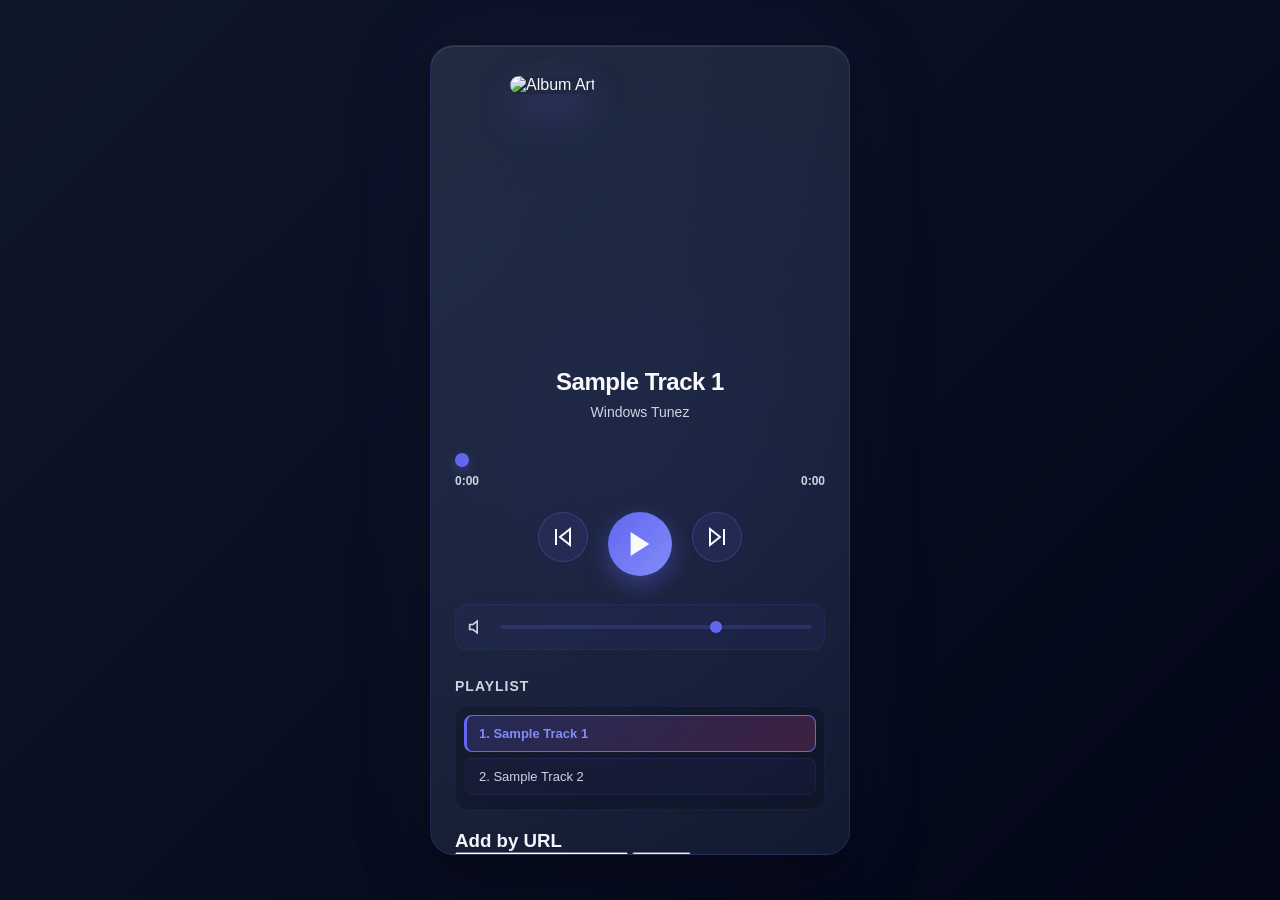
==== commit 1151bc24: "Add URL input section for media addition Added a URL input section for adding media from various pla" ====
--- a/windowstunez/index.html
+++ b/windowstunez/index.html
@@ -62,6 +62,16 @@
                 <div class="playlist-container">
                     <h3>Playlist</h3>
                     <ul id="playlist" class="playlist"></ul>
+                </div>
+
+                <!-- URL Input Section -->
+                <div class="url-input-section">
+                    <h3>Add by URL</h3>
+                    <div class="url-input-container">
+                        <input type="text" id="urlInput" placeholder="Paste YouTube or Newgrounds URL" class="url-input">
+                        <button id="addUrlBtn" class="add-url-btn">Add URL</button>
+                    </div>
+                    <p class="url-info">Supports: YouTube, Newgrounds, SoundCloud, Spotify, and direct audio URLs</p>
                 </div>
 
                 <!-- Drag and Drop Upload Area -->
--- a/windowstunez/style.css
+++ b/windowstunez/style.css
@@ -1,3 +1,397 @@
+* {
+    margin: 0;
+    padding: 0;
+    box-sizing: border-box;
+}
+
+:root {
+    --primary: #6366f1;
+    --primary-dark: #4f46e5;
+    --primary-light: #818cf8;
+    --secondary: #ec4899;
+    --bg-dark: #0f172a;
+    --bg-darker: #020617;
+    --text-primary: #f8fafc;
+    --text-secondary: #cbd5e1;
+    --border: #1e293b;
+}
+
+html, body {
+    height: 100%;
+    width: 100%;
+}
+
+body {
+    font-family: -apple-system, BlinkMacSystemFont, 'Segoe UI', Roboto, Oxygen, Ubuntu, Cantarell, sans-serif;
+    background: linear-gradient(135deg, var(--bg-dark) 0%, var(--bg-darker) 100%);
+    display: flex;
+    justify-content: center;
+    align-items: center;
+    min-height: 100vh;
+    padding: 20px;
+    color: var(--text-primary);
+    overflow: hidden;
+}
+
+.main-container {
+    width: 100%;
+    max-width: 420px;
+    display: flex;
+    justify-content: center;
+    align-items: center;
+}
+
+.player-wrapper {
+    width: 100%;
+    perspective: 1000px;
+}
+
+.player {
+    background: linear-gradient(135deg, #1e293b 0%, #0f172a 100%);
+    border-radius: 24px;
+    padding: 30px 24px;
+    box-shadow: 
+        0 20px 60px rgba(0, 0, 0, 0.5),
+        0 0 100px rgba(99, 102, 241, 0.1),
+        inset 0 1px 0 rgba(255, 255, 255, 0.1);
+    border: 1px solid rgba(99, 102, 241, 0.2);
+    position: relative;
+    overflow: hidden;
+    max-height: 90vh;
+    overflow-y: auto;
+}
+
+.player::-webkit-scrollbar {
+    width: 6px;
+}
+
+.player::-webkit-scrollbar-track {
+    background: transparent;
+}
+
+.player::-webkit-scrollbar-thumb {
+    background: rgba(99, 102, 241, 0.3);
+    border-radius: 3px;
+}
+
+.player::-webkit-scrollbar-thumb:hover {
+    background: rgba(99, 102, 241, 0.5);
+}
+
+.bg-blur {
+    position: absolute;
+    top: -50%;
+    right: -50%;
+    width: 200%;
+    height: 200%;
+    background: radial-gradient(circle, rgba(99, 102, 241, 0.1) 0%, transparent 70%);
+    pointer-events: none;
+}
+
+/* Album Section */
+.album-section {
+    margin-bottom: 32px;
+    position: relative;
+    z-index: 1;
+}
+
+.album-container {
+    position: relative;
+    width: 260px;
+    height: 260px;
+    margin: 0 auto;
+}
+
+.album-art {
+    width: 100%;
+    height: 100%;
+    border-radius: 20px;
+    object-fit: cover;
+    box-shadow: 
+        0 20px 40px rgba(99, 102, 241, 0.3),
+        0 0 60px rgba(236, 72, 153, 0.1);
+    animation: float 6s ease-in-out infinite;
+}
+
+@keyframes float {
+    0%, 100% {
+        transform: translateY(0px);
+    }
+    50% {
+        transform: translateY(-10px);
+    }
+}
+
+.album-overlay {
+    position: absolute;
+    top: 0;
+    left: 0;
+    right: 0;
+    bottom: 0;
+    background: linear-gradient(135deg, rgba(99, 102, 241, 0.2) 0%, rgba(236, 72, 153, 0.2) 100%);
+    border-radius: 20px;
+    opacity: 0;
+    transition: opacity 0.3s ease;
+}
+
+.album-container:hover .album-overlay {
+    opacity: 1;
+}
+
+/* Song Details */
+.song-details {
+    text-align: center;
+    margin-bottom: 28px;
+    position: relative;
+    z-index: 1;
+}
+
+.song-details h2 {
+    font-size: 24px;
+    font-weight: 700;
+    margin-bottom: 8px;
+    color: var(--text-primary);
+    letter-spacing: -0.5px;
+}
+
+.song-details p {
+    font-size: 14px;
+    color: var(--text-secondary);
+    font-weight: 500;
+}
+
+/* Progress Section */
+.progress-section {
+    margin-bottom: 24px;
+    position: relative;
+    z-index: 1;
+}
+
+.progress-bar {
+    width: 100%;
+    height: 5px;
+    border-radius: 10px;
+    outline: none;
+    -webkit-appearance: none;
+    appearance: none;
+    background: linear-gradient(to right, var(--primary), var(--primary));
+    background-size: 0% 100%;
+    background-repeat: no-repeat;
+    cursor: pointer;
+    margin-bottom: 12px;
+}
+
+.progress-bar::-webkit-slider-thumb {
+    -webkit-appearance: none;
+    appearance: none;
+    width: 14px;
+    height: 14px;
+    border-radius: 50%;
+    background: var(--primary);
+    cursor: pointer;
+    box-shadow: 0 4px 12px rgba(99, 102, 241, 0.4);
+    transition: all 0.2s ease;
+}
+
+.progress-bar::-webkit-slider-thumb:hover {
+    transform: scale(1.3);
+}
+
+.progress-bar::-moz-range-thumb {
+    width: 14px;
+    height: 14px;
+    border-radius: 50%;
+    background: var(--primary);
+    cursor: pointer;
+    border: none;
+    box-shadow: 0 4px 12px rgba(99, 102, 241, 0.4);
+    transition: all 0.2s ease;
+}
+
+.progress-bar::-moz-range-thumb:hover {
+    transform: scale(1.3);
+}
+
+.time-display {
+    display: flex;
+    justify-content: space-between;
+    font-size: 12px;
+    color: var(--text-secondary);
+    font-weight: 600;
+}
+
+/* Controls */
+.controls-main {
+    display: flex;
+    justify-content: center;
+    gap: 20px;
+    margin-bottom: 28px;
+    position: relative;
+    z-index: 1;
+}
+
+.control-btn {
+    background: rgba(99, 102, 241, 0.1);
+    border: 1px solid rgba(99, 102, 241, 0.3);
+    color: var(--text-primary);
+    width: 50px;
+    height: 50px;
+    border-radius: 50%;
+    cursor: pointer;
+    display: flex;
+    align-items: center;
+    justify-content: center;
+    transition: all 0.3s ease;
+    position: relative;
+}
+
+.control-btn:hover {
+    background: rgba(99, 102, 241, 0.2);
+    border-color: rgba(99, 102, 241, 0.5);
+    transform: translateY(-2px);
+}
+
+.control-btn:active {
+    transform: translateY(0);
+}
+
+.play-btn {
+    width: 64px;
+    height: 64px;
+    background: linear-gradient(135deg, var(--primary) 0%, var(--primary-light) 100%);
+    border: none;
+    box-shadow: 0 8px 24px rgba(99, 102, 241, 0.4);
+}
+
+.play-btn:hover {
+    background: linear-gradient(135deg, var(--primary-dark) 0%, var(--primary) 100%);
+    box-shadow: 0 12px 32px rgba(99, 102, 241, 0.6);
+}
+
+.play-btn.playing {
+    background: linear-gradient(135deg, var(--secondary) 0%, #f472b6 100%);
+    box-shadow: 0 8px 24px rgba(236, 72, 153, 0.4);
+}
+
+/* Volume Section */
+.volume-section {
+    display: flex;
+    align-items: center;
+    gap: 12px;
+    margin-bottom: 28px;
+    position: relative;
+    z-index: 1;
+    padding: 12px;
+    background: rgba(99, 102, 241, 0.05);
+    border-radius: 12px;
+    border: 1px solid rgba(99, 102, 241, 0.1);
+}
+
+.volume-section svg {
+    color: var(--text-secondary);
+    flex-shrink: 0;
+}
+
+.volume-slider {
+    flex: 1;
+    height: 4px;
+    border-radius: 10px;
+    outline: none;
+    -webkit-appearance: none;
+    appearance: none;
+    background: rgba(99, 102, 241, 0.2);
+    cursor: pointer;
+}
+
+.volume-slider::-webkit-slider-thumb {
+    -webkit-appearance: none;
+    appearance: none;
+    width: 12px;
+    height: 12px;
+    border-radius: 50%;
+    background: var(--primary);
+    cursor: pointer;
+}
+
+.volume-slider::-moz-range-thumb {
+    width: 12px;
+    height: 12px;
+    border-radius: 50%;
+    background: var(--primary);
+    cursor: pointer;
+    border: none;
+}
+
+/* Playlist */
+.playlist-container {
+    margin-bottom: 20px;
+    position: relative;
+    z-index: 1;
+}
+
+.playlist-container h3 {
+    font-size: 14px;
+    font-weight: 700;
+    text-transform: uppercase;
+    letter-spacing: 1px;
+    color: var(--text-secondary);
+    margin-bottom: 12px;
+}
+
+.playlist {
+    list-style: none;
+    max-height: 200px;
+    overflow-y: auto;
+    border-radius: 12px;
+    padding: 8px;
+    background: rgba(0, 0, 0, 0.2);
+    border: 1px solid rgba(99, 102, 241, 0.1);
+}
+
+.playlist::-webkit-scrollbar {
+    width: 6px;
+}
+
+.playlist::-webkit-scrollbar-track {
+    background: transparent;
+}
+
+.playlist::-webkit-scrollbar-thumb {
+    background: rgba(99, 102, 241, 0.3);
+    border-radius: 3px;
+}
+
+.playlist::-webkit-scrollbar-thumb:hover {
+    background: rgba(99, 102, 241, 0.5);
+}
+
+.playlist-item {
+    padding: 10px 12px;
+    margin-bottom: 6px;
+    background: rgba(99, 102, 241, 0.05);
+    border: 1px solid rgba(99, 102, 241, 0.1);
+    border-radius: 8px;
+    cursor: pointer;
+    font-size: 13px;
+    color: var(--text-secondary);
+    transition: all 0.2s ease;
+    border-left: 3px solid transparent;
+}
+
+.playlist-item:hover {
+    background: rgba(99, 102, 241, 0.1);
+    border-left-color: var(--primary);
+    color: var(--text-primary);
+}
+
+.playlist-item.active {
+    background: linear-gradient(135deg, rgba(99, 102, 241, 0.2) 0%, rgba(236, 72, 153, 0.2) 100%);
+    border-left-color: var(--primary);
+    border-color: var(--primary);
+    color: var(--primary-light);
+    font-weight: 600;
+}
+
 /* Upload Area */
 .upload-area {
     border: 2px dashed var(--primary);
@@ -9,6 +403,8 @@
     background: rgba(99, 102, 241, 0.05);
     position: relative;
     overflow: hidden;
+    margin-bottom: 20px;
+    z-index: 1;
 }
 
 .upload-area:hover {
@@ -92,11 +488,13 @@
 
 /* Upload Progress */
 .upload-progress {
-    margin-top: 16px;
+    margin-bottom: 20px;
     padding: 16px;
     background: rgba(99, 102, 241, 0.1);
     border-radius: 12px;
     border: 1px solid rgba(99, 102, 241, 0.2);
+    position: relative;
+    z-index: 1;
 }
 
 .progress-info {
@@ -124,8 +522,203 @@
     border-radius: 3px;
 }
 
+/* Library/Share Section */
+.library-section {
+    margin-bottom: 20px;
+    padding: 16px;
+    background: rgba(99, 102, 241, 0.05);
+    border-radius: 12px;
+    border: 1px solid rgba(99, 102, 241, 0.1);
+    position: relative;
+    z-index: 1;
+}
+
+.library-section h3 {
+    font-size: 14px;
+    font-weight: 700;
+    text-transform: uppercase;
+    letter-spacing: 1px;
+    color: var(--text-secondary);
+    margin-bottom: 12px;
+}
+
+.share-buttons {
+    display: flex;
+    gap: 10px;
+}
+
+.share-btn {
+    flex: 1;
+    padding: 12px 16px;
+    background: linear-gradient(135deg, rgba(99, 102, 241, 0.2), rgba(236, 72, 153, 0.2));
+    border: 1px solid rgba(99, 102, 241, 0.3);
+    border-radius: 10px;
+    color: var(--text-primary);
+    font-size: 12px;
+    font-weight: 600;
+    cursor: pointer;
+    display: flex;
+    align-items: center;
+    justify-content: center;
+    gap: 8px;
+    transition: all 0.3s ease;
+}
+
+.share-btn:hover {
+    background: linear-gradient(135deg, rgba(99, 102, 241, 0.3), rgba(236, 72, 153, 0.3));
+    border-color: rgba(99, 102, 241, 0.5);
+    transform: translateY(-2px);
+}
+
+/* Modal */
+.modal {
+    position: fixed;
+    top: 0;
+    left: 0;
+    right: 0;
+    bottom: 0;
+    background: rgba(0, 0, 0, 0.7);
+    display: flex;
+    align-items: center;
+    justify-content: center;
+    z-index: 1000;
+    animation: fadeIn 0.3s ease;
+}
+
+@keyframes fadeIn {
+    from {
+        opacity: 0;
+    }
+    to {
+        opacity: 1;
+    }
+}
+
+.modal-content {
+    background: linear-gradient(135deg, #1e293b 0%, #0f172a 100%);
+    border-radius: 16px;
+    padding: 24px;
+    max-width: 400px;
+    width: 90%;
+    box-shadow: 0 20px 60px rgba(0, 0, 0, 0.5);
+    border: 1px solid rgba(99, 102, 241, 0.2);
+    animation: slideUp 0.3s ease;
+}
+
+@keyframes slideUp {
+    from {
+        transform: translateY(20px);
+        opacity: 0;
+    }
+    to {
+        transform: translateY(0);
+        opacity: 1;
+    }
+}
+
+.modal-header {
+    display: flex;
+    justify-content: space-between;
+    align-items: center;
+    margin-bottom: 16px;
+}
+
+.modal-header h2 {
+    font-size: 20px;
+    font-weight: 700;
+    color: var(--text-primary);
+}
+
+.modal-close {
+    background: none;
+    border: none;
+    color: var(--text-secondary);
+    font-size: 28px;
+    cursor: pointer;
+    transition: color 0.3s ease;
+}
+
+.modal-close:hover {
+    color: var(--text-primary);
+}
+
+.modal-body {
+    display: flex;
+    flex-direction: column;
+    gap: 16px;
+}
+
+.modal-body p {
+    font-size: 14px;
+    color: var(--text-secondary);
+    margin: 0;
+}
+
+.share-code-container {
+    display: flex;
+    gap: 8px;
+}
+
+.share-code {
+    flex: 1;
+    padding: 12px;
+    background: rgba(99, 102, 241, 0.1);
+    border: 1px solid rgba(99, 102, 241, 0.3);
+    border-radius: 8px;
+    color: var(--text-primary);
+    font-family: monospace;
+    font-size: 12px;
+    word-break: break-all;
+}
+
+.share-code:focus {
+    outline: none;
+    border-color: var(--primary);
+    box-shadow: 0 0 0 3px rgba(99, 102, 241, 0.2);
+}
+
+.copy-btn {
+    padding: 12px 20px;
+    background: linear-gradient(135deg, var(--primary) 0%, var(--primary-light) 100%);
+    border: none;
+    border-radius: 8px;
+    color: white;
+    font-weight: 700;
+    cursor: pointer;
+    transition: all 0.3s ease;
+}
+
+.copy-btn:hover {
+    box-shadow: 0 4px 12px rgba(99, 102, 241, 0.4);
+    transform: translateY(-2px);
+}
+
+.share-info {
+    font-size: 12px !important;
+    color: var(--text-secondary) !important;
+    text-align: center;
+}
+
 /* Mobile responsive */
 @media (max-width: 480px) {
+    .player {
+        padding: 20px 16px;
+    }
+
+    .album-container {
+        width: 220px;
+        height: 220px;
+    }
+
+    .song-details h2 {
+        font-size: 20px;
+    }
+
+    .play-btn {
+        width: 56px;
+        height: 56px;
+    }
+
     .upload-area {
         padding: 24px 16px;
     }
@@ -142,4 +735,13 @@
     .upload-area p {
         font-size: 12px;
     }
-}
+
+    .modal-content {
+        max-width: 100%;
+        width: 95%;
+    }
+
+    .share-buttons {
+        flex-direction: column;
+    }
+}
